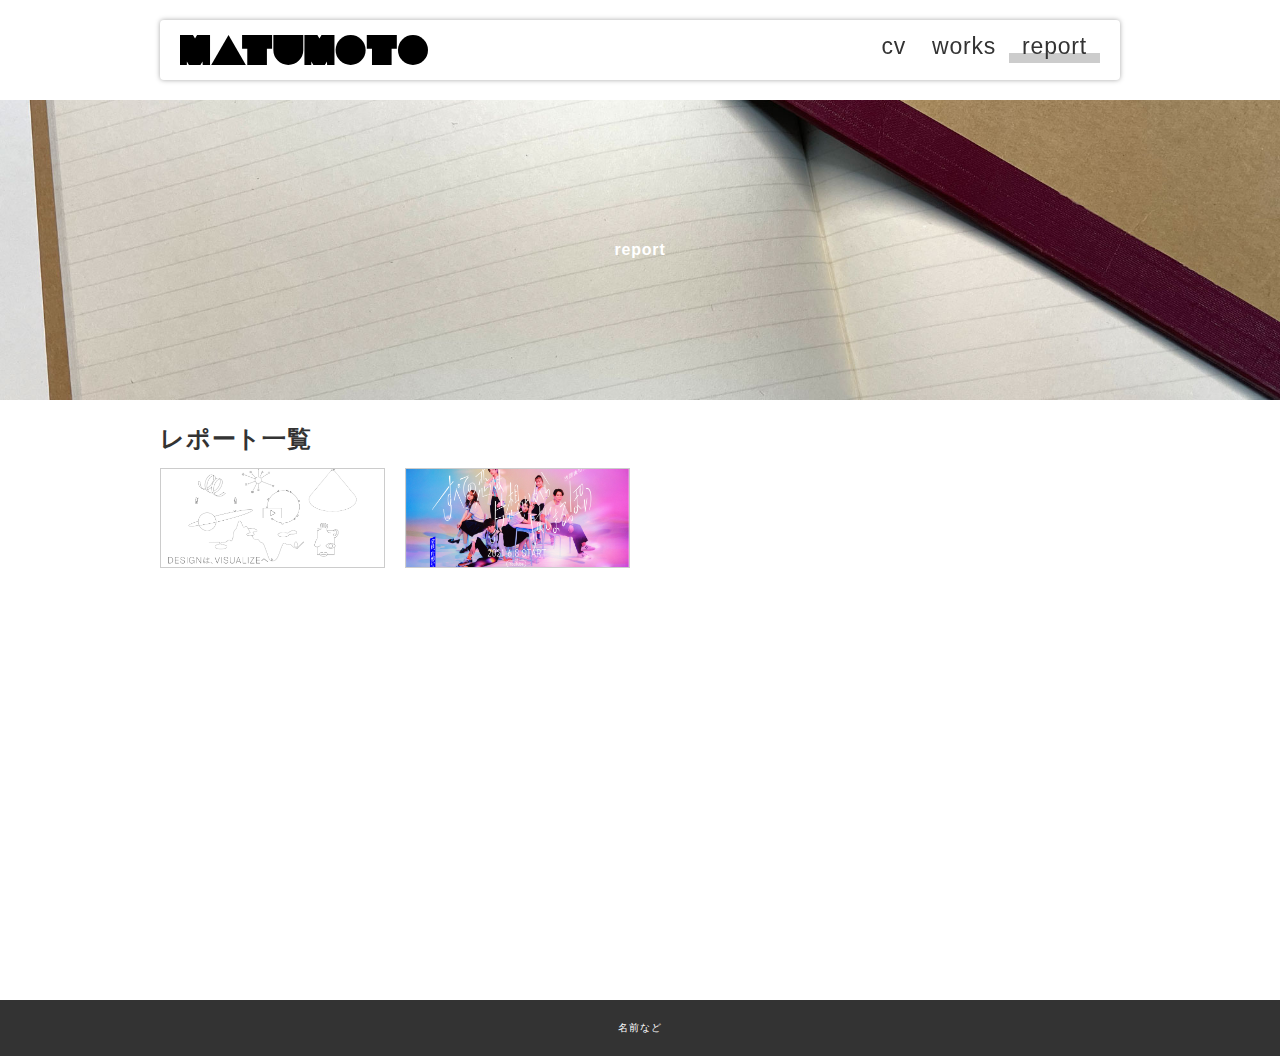
==== reports/index.html @ aef71f95 "Initial commit" ====
<!DOCTYPE html>
<html lang="ja">
<head>
  <meta charset="UTF-8">
  <meta http-equiv="X-UA-Compatible" content="IE=edge">
  <meta name="viewport" content="width=device-width, initial-scale=1.0">
  <!-- トップページとはリンクが変わるので注意 -->
  <link rel="stylesheet" href="../css/style.css">
  <title>レポート一覧ページ</title>
</head>
<body class="contents_page">
  
  <header>
    <div class="inner">
      <p id="header_logo">
        <a href="../index.html"><img src="../images/logo.svg" alt=""></a>
      </p>
      <ul id="global_menu">
        <!-- トップページとはリンクが変わるので注意 -->
        <li><a href="../cv.html">cv</a></li>
        <li><a href="../works/index.html">works</a></li>
        <li class="current"><a href="./index.html">report</a></li>
      </ul>
    </div>
  </header>

  <section>
    <!-- 空の要素だけどcssで背景を設定している -->
    <div class="report_eye_catch">
      report
    </div>
    <div class="contents">
      <h2>レポート一覧</h2>
      <ul class="thumb_list">
        <li><a href="./report01.html"><img src="./images/thumb01.png" alt="サムネイル"></a></li>
        <li><a href="#"><img src="./images/thumb02.png" alt="サムネイル"></a></li>
      </ul>
    </div>
  </section>

  <footer>
    名前など
  </footer>


</body>
</html>
---- css/style.css ----
@charset "UTF-8";
/*======================================================
基本
======================================================*/
* {
  box-sizing: border-box;
  margin: 0;
  padding: 0;
}

html {
  font-size: 62.5%;
}

html,
body {
  height: 100%;
  font-feature-settings: "palt";
  background-color: #fff;
  position: relative;
}

body {
  font-size: 1.6rem;
  line-height: 1.6;
  font-family: "游ゴシック体", YuGothic, "游ゴシック", "Yu Gothic", "ヒラギノ角ゴ ProN W3", "Hiragino Kaku Gothic ProN", "メイリオ", Meiryo, sans-serif;
  color: #333333;
  letter-spacing: 0.05em;
}

body.contents_page {
  padding-top: 100px;
}

a {
  color: inherit;
  transition: 0.3s opacity;
}

a:hover {
  opacity: 0.7;
}

img {
  max-width: 100%;
  height: auto;
}

li {
  list-style: none;
}

@media (min-width: 901px) {
  .sp_only {
    display: none !important;
  }
}

@media (max-width: 900px) {
  .pc_only {
    display: none !important;
  }
}

/*======================================================
header
======================================================*/
header {
  position: fixed;
  z-index: 2;
  max-width: 1000px;
  top: 0;
  left: 0;
  right: 0;
  margin: auto;
}

header a {
  display: block;
  text-decoration: none;
}

header .inner {
  display: flex;
  background-color: #fff;
  justify-content: space-between;
  padding: 15px 20px;
  box-shadow: 0px 0px 5px rgba(0, 0, 0, 0.35);
  border-radius: 4px;
  margin: 20px;
}

/*======================================================
footer
======================================================*/
footer {
  background-color: #333;
  color: #fff;
  text-align: center;
  padding: 20px;
  font-size: 10px;
}

/*======================================================
コンテンツ
======================================================*/
#header_logo img {
  display: block;
}

#global_menu {
  display: flex;
  font-size: 23px;
  position: relative;
}

#global_menu a {
  padding: 0px 13px;
  line-height: 1;
  position: relative;
}

#global_menu li {
  position: relative;
}

#global_menu li.current::before {
  content: "";
  bottom: 2px;
  position: absolute;
  width: 100%;
  height: 10px;
  background-color: #ccc;
}

.top_eye_catch {
  height: 500px;
  background-image: url(../images/top.jpg);
  background-size: cover;
  background-position: center center;
  background-attachment: fixed;
  display: flex;
  align-items: center;
  justify-content: center;
  color: #fff;
  font-weight: bold;
}

.report_eye_catch {
  height: 300px;
  background-image: url(../images/report.jpg);
  background-size: cover;
  background-position: center center;
  display: flex;
  align-items: center;
  justify-content: center;
  color: #fff;
  font-weight: bold;
}

.contents {
  max-width: 1000px;
  min-height: 600px;
  padding: 20px;
  margin: auto;
}

.thumb_list {
  display: flex;
  flex-wrap: wrap;
  margin: 0 -10px;
}

.thumb_list li {
  width: 25%;
  height: 120px;
  padding: 10px;
}

.thumb_list li a {
  display: block;
  height: 100%;
}

.thumb_list li a img {
  display: block;
  border: 1px solid #ccc;
  width: 100%;
  height: 100%;
  object-fit: cover;
  object-position: center center;
}

/*======================================================
report
======================================================*/
.report {
  border: 1px solid #ccc;
  padding: 40px;
}

.report .outline {
  margin-bottom: 40px;
  display: flex;
}

.report .outline .pic {
  width: 45%;
  border: 3px solid #999;
}

.report .outline .txt {
  flex: 1;
  padding-left: 20px;
}

.report h1 {
  margin-bottom: 20px;
  padding-left: 10px;
  border-left: 5px solid #ff9a02;
}

.ex_link {
  display: inline-block;
  position: relative;
  padding: 4px;
  padding-left: 26px;
}

.ex_link::before {
  box-sizing: border-box;
  content: "";
  display: block;
  width: 20px;
  height: 14px;
  border: 3px solid #666;
  border-radius: 3px;
  position: absolute;
  left: 0;
  top: 0;
  bottom: 0;
  margin: auto;
}

/*======================================================
汎用
======================================================*/
.mb_m {
  margin-bottom: 20px;
}
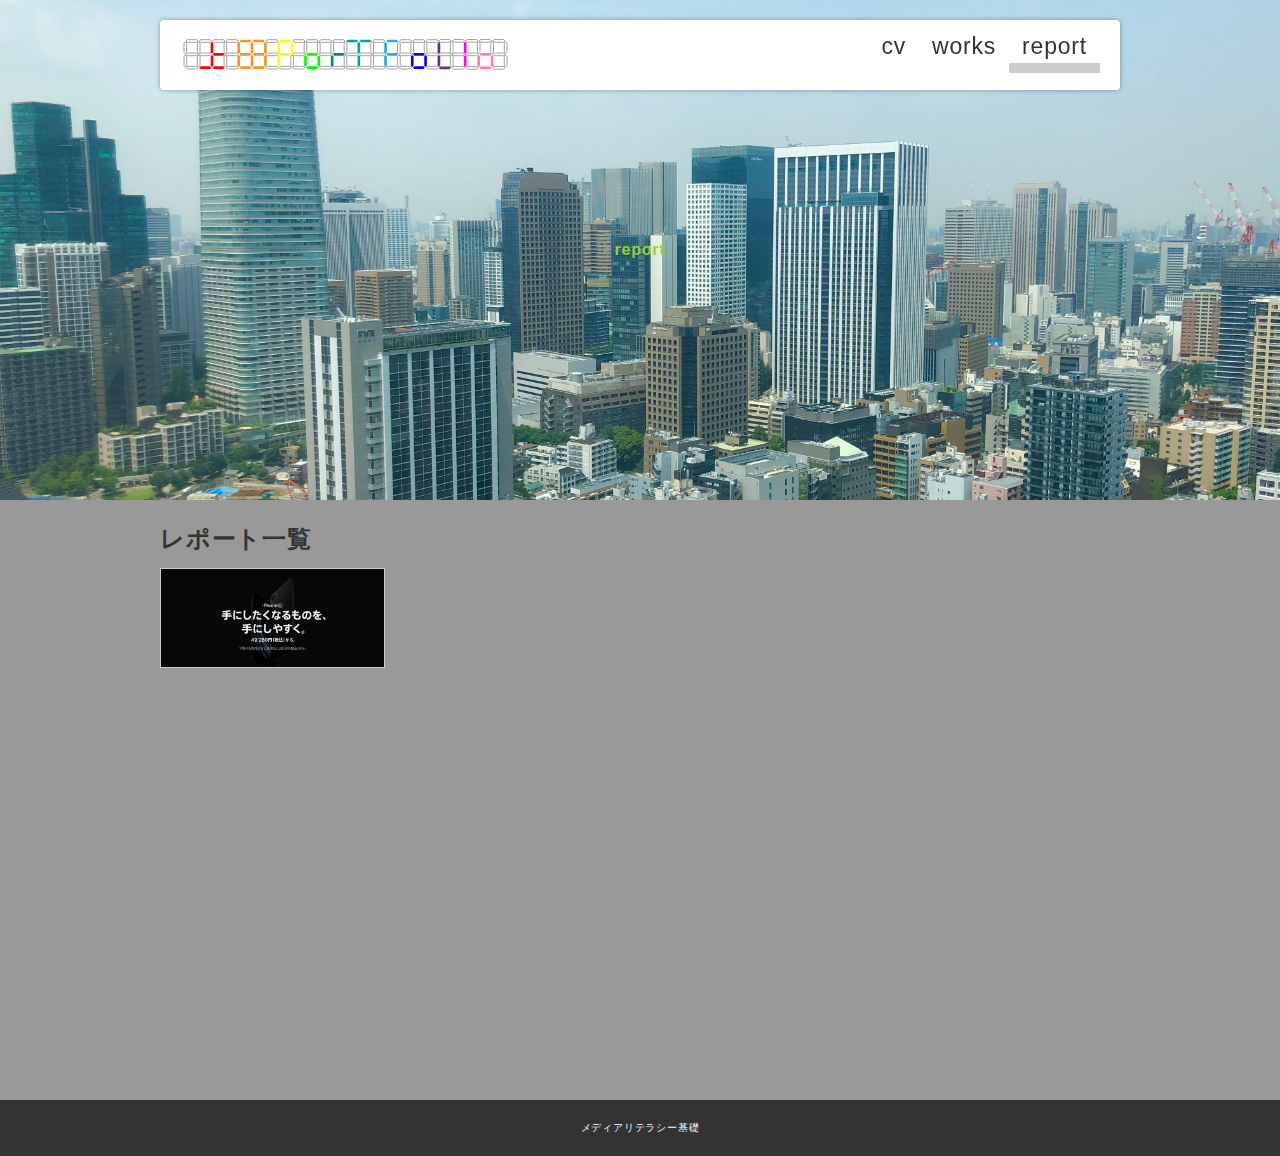
==== commit 20cfc63d: "サイト作成4" ====
--- a/reports/index.html
+++ b/reports/index.html
@@ -6,14 +6,15 @@
   <meta name="viewport" content="width=device-width, initial-scale=1.0">
   <!-- トップページとはリンクが変わるので注意 -->
   <link rel="stylesheet" href="../css/style.css">
-  <title>レポート一覧ページ</title>
+  <title>report</title>
 </head>
 <body class="contents_page">
   
   <header>
     <div class="inner">
       <p id="header_logo">
-        <a href="../index.html"><img src="../images/logo.svg" alt=""></a>
+        <a href="../index.html"><img src="../images/logo2.svg" alt=""
+          style="height: 40px;"></a>
       </p>
       <ul id="global_menu">
         <!-- トップページとはリンクが変わるので注意 -->
@@ -32,14 +33,14 @@
     <div class="contents">
       <h2>レポート一覧</h2>
       <ul class="thumb_list">
-        <li><a href="./report01.html"><img src="./images/thumb01.png" alt="サムネイル"></a></li>
-        <li><a href="#"><img src="./images/thumb02.png" alt="サムネイル"></a></li>
+        <li><a href="./report01.html"><img src="./images/スクリーンショット 2021-06-25 16.21.00.png" alt="サムネイル"></a></li>
+        
       </ul>
     </div>
   </section>
 
   <footer>
-    名前など
+    メディアリテラシー基礎
   </footer>
 
 
--- a/css/style.css
+++ b/css/style.css
@@ -7,7 +7,6 @@
   margin: 0;
   padding: 0;
 }
-
 html {
   font-size: 62.5%;
 }
@@ -16,7 +15,7 @@
 body {
   height: 100%;
   font-feature-settings: "palt";
-  background-color: #fff;
+  background-color: rgb(153, 153, 153);
   position: relative;
 }
 
@@ -29,7 +28,7 @@
 }
 
 body.contents_page {
-  padding-top: 100px;
+  padding-top: 0px;
 }
 
 a {
@@ -134,11 +133,11 @@
 }
 
 .top_eye_catch {
-  height: 500px;
-  background-image: url(../images/top.jpg);
+  height: 600px;
+  background-image: url(../images/空.jpg);
   background-size: cover;
-  background-position: center center;
-  background-attachment: fixed;
+  background-position: left  bottom;
+  background-attachment:  fixed;
   display: flex;
   align-items: center;
   justify-content: center;
@@ -147,14 +146,14 @@
 }
 
 .report_eye_catch {
-  height: 300px;
-  background-image: url(../images/report.jpg);
+  height: 500px;
+  background-image: url(../images/bill.jpg);
   background-size: cover;
   background-position: center center;
   display: flex;
   align-items: center;
   justify-content: center;
-  color: #fff;
+  color: yellowgreen;
   font-weight: bold;
 }
 
@@ -212,6 +211,10 @@
 .report .outline .txt {
   flex: 1;
   padding-left: 20px;
+}
+
+.outline .pic iframe{
+   width: 100%;
 }
 
 .report h1 {
@@ -248,3 +251,67 @@
 .mb_m {
   margin-bottom: 20px;
 }
+
+/*======================================================
+case1
+======================================================*/
+ 
+#case1{
+  border-left: 1px solid #000;
+  margin-left: 30px;
+  }
+  
+ #case1 li{
+  display: flex;
+  align-items: flex-start;
+  margin-bottom: 14px;
+ }
+  
+ #case1 li .year{
+  width: 80px;
+  display: flex;
+  align-items: center;
+ }
+  
+ #case1 li .year::before{
+  content: '';
+  display: block;
+  position: relative;
+  width: 14px;
+  height: 14px;
+  border-radius: 7px;
+  background-color: #000000;
+  left: -7.5px;
+  margin-right: 5px;
+ }
+
+ #case1 li .date{
+  width: 60px;
+ }
+  
+ #case1 li .content{
+  flex: 1;
+ }
+ 
+/*======================================================
+case2
+======================================================*/
+
+
+#case2 li{
+  display: flex;
+  background-color:blue;
+  padding-bottom: 20px;
+}
+
+#case2 li .year{
+  background-color: red;
+  width: 100px;
+  font-size: 20px;
+  font-weight: bold;
+}
+
+#case2 li .contant{
+  background-color: springgreen;
+  flex: 1;
+}